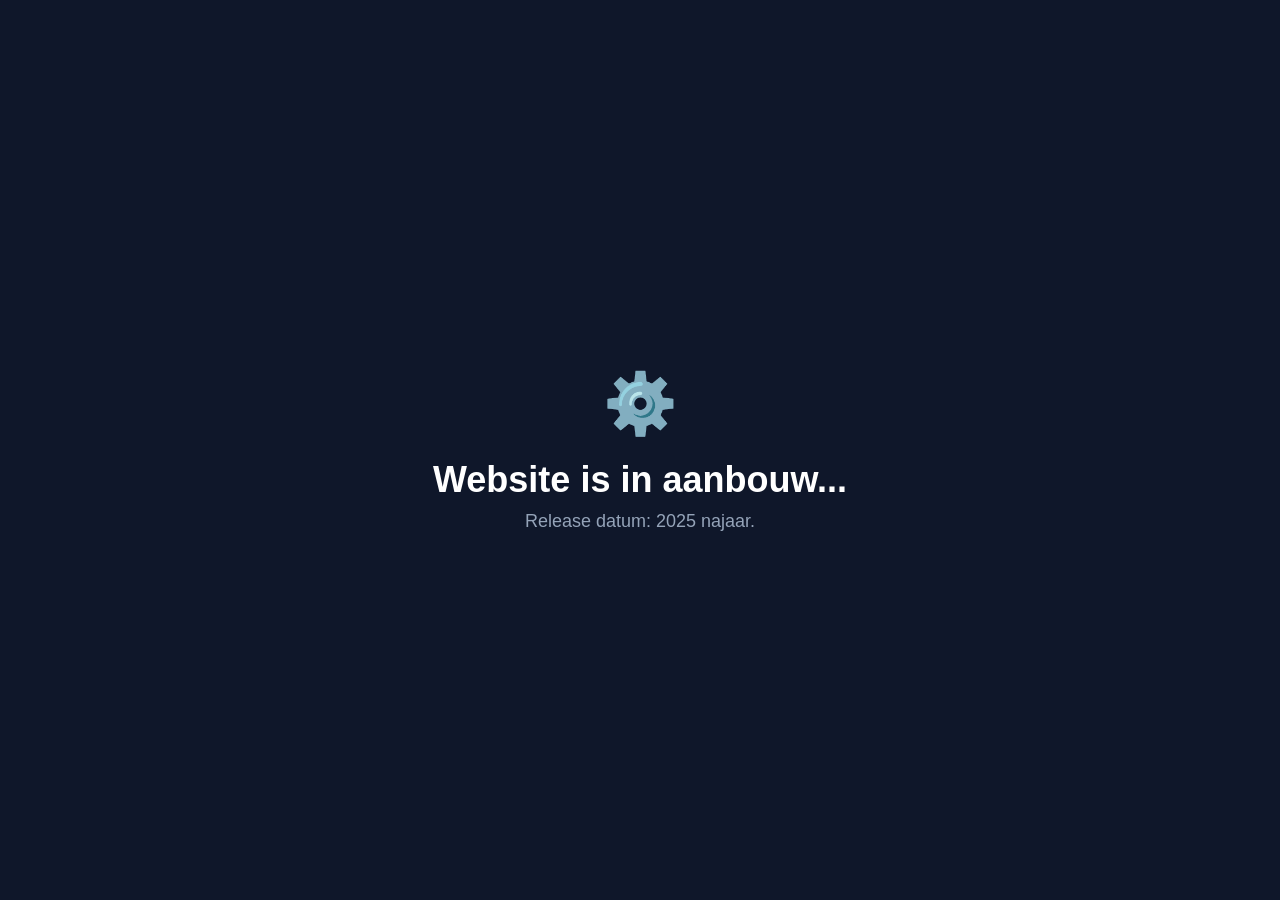
==== index.html @ d1f27d61 "Rename wip.html to index.html" ====
<!DOCTYPE html>
<html lang="nl">
<head>
    <meta charset="UTF-8">
    <title>Coming Soon</title>
    <link rel="stylesheet" href="wip.css">
</head>
<body>
    <div class="wip-container">
        <div class="gear">⚙️</div>
        <h1>Website is in aanbouw...</h1>
        <p class="hint">Release datum: 2025 najaar.</p>
    </div>
    <div id="countdown"></div>


    <script src="wip.js"></script>
</body>
</html>
---- wip.css ----
/* Basic reset */
* {
    margin: 0;
    padding: 0;
    box-sizing: border-box;
}

body {
    background-color: #0f172a;
    color: white;
    font-family: 'Segoe UI', Tahoma, Geneva, Verdana, sans-serif;
    height: 100vh;
    display: flex;
    align-items: center;
    justify-content: center;
}

.wip-container {
    text-align: center;
    animation: fadeIn 1.5s ease forwards;
    opacity: 0;
}

h1 {
    font-size: 36px;
    margin-bottom: 10px;
}

.hint {
    font-size: 18px;
    color: #94a3b8;
    animation: pulse 2s ease-in-out infinite;
    margin-top: 10px;
}


.gear {
    font-size: 60px;
    animation: spin 4s linear infinite;
    margin-bottom: 20px;
}

/* Animaties */
@keyframes fadeIn {
    to { opacity: 1; }
}

@keyframes pulse {
    0%, 100% { opacity: 0.6; }
    50% { opacity: 1; }
}

@keyframes spin {
    from { transform: rotate(0deg); }
    to { transform: rotate(360deg); }
}
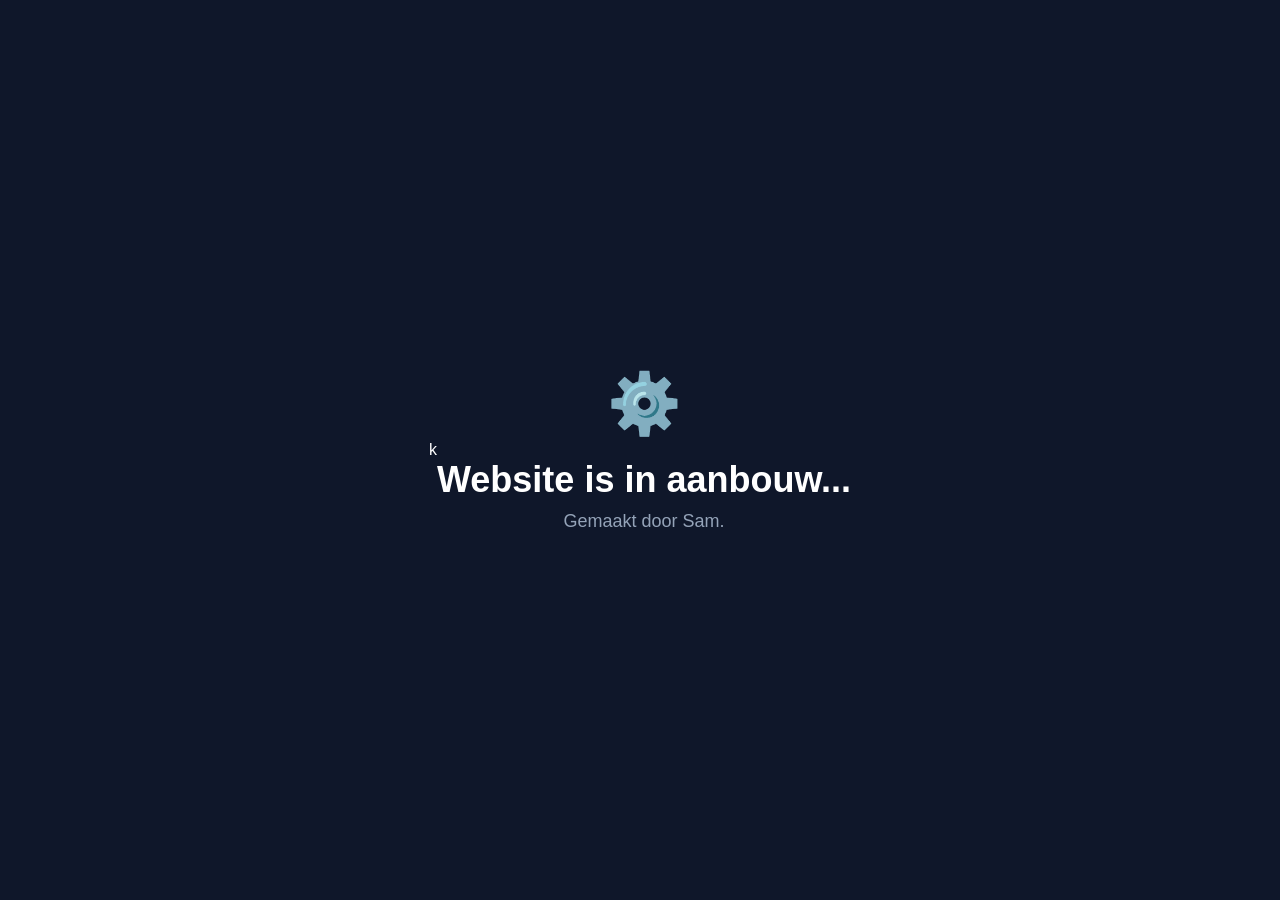
==== commit 9d126ce5: "Update index.html" ====
--- a/index.html
+++ b/index.html
@@ -1,4 +1,4 @@
-<!DOCTYPE html>
+k<!DOCTYPE html>
 <html lang="nl">
 <head>
     <meta charset="UTF-8">
@@ -9,7 +9,7 @@
     <div class="wip-container">
         <div class="gear">⚙️</div>
         <h1>Website is in aanbouw...</h1>
-        <p class="hint">Release datum: 2025 najaar.</p>
+        <p class="hint">Gemaakt door Sam.</p>
     </div>
     <div id="countdown"></div>
 
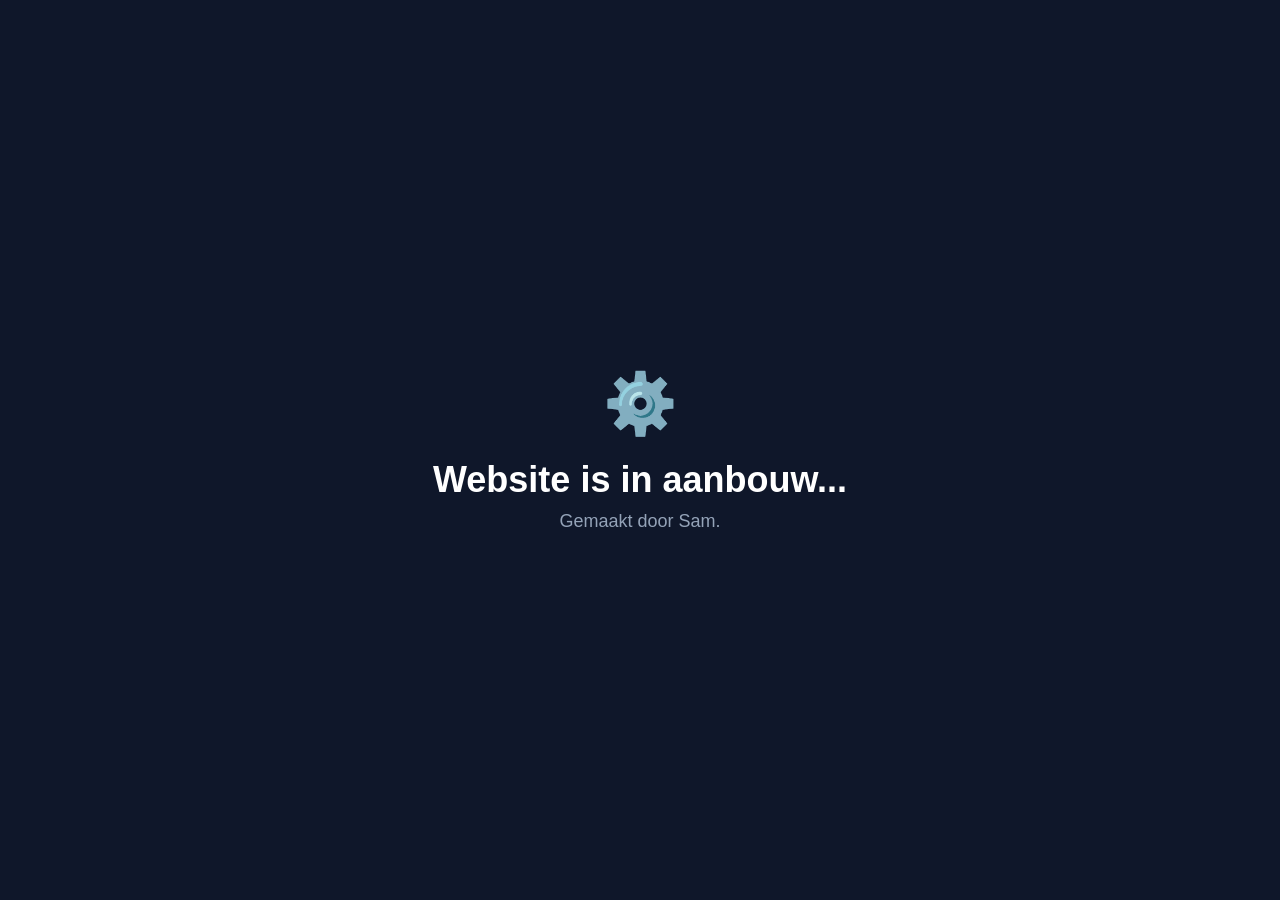
==== commit d3e462e9: "Update index.html" ====
--- a/index.html
+++ b/index.html
@@ -1,4 +1,4 @@
-k<!DOCTYPE html>
+<!DOCTYPE html>
 <html lang="nl">
 <head>
     <meta charset="UTF-8">
@@ -11,7 +11,6 @@
         <h1>Website is in aanbouw...</h1>
         <p class="hint">Gemaakt door Sam.</p>
     </div>
-    <div id="countdown"></div>
 
 
     <script src="wip.js"></script>
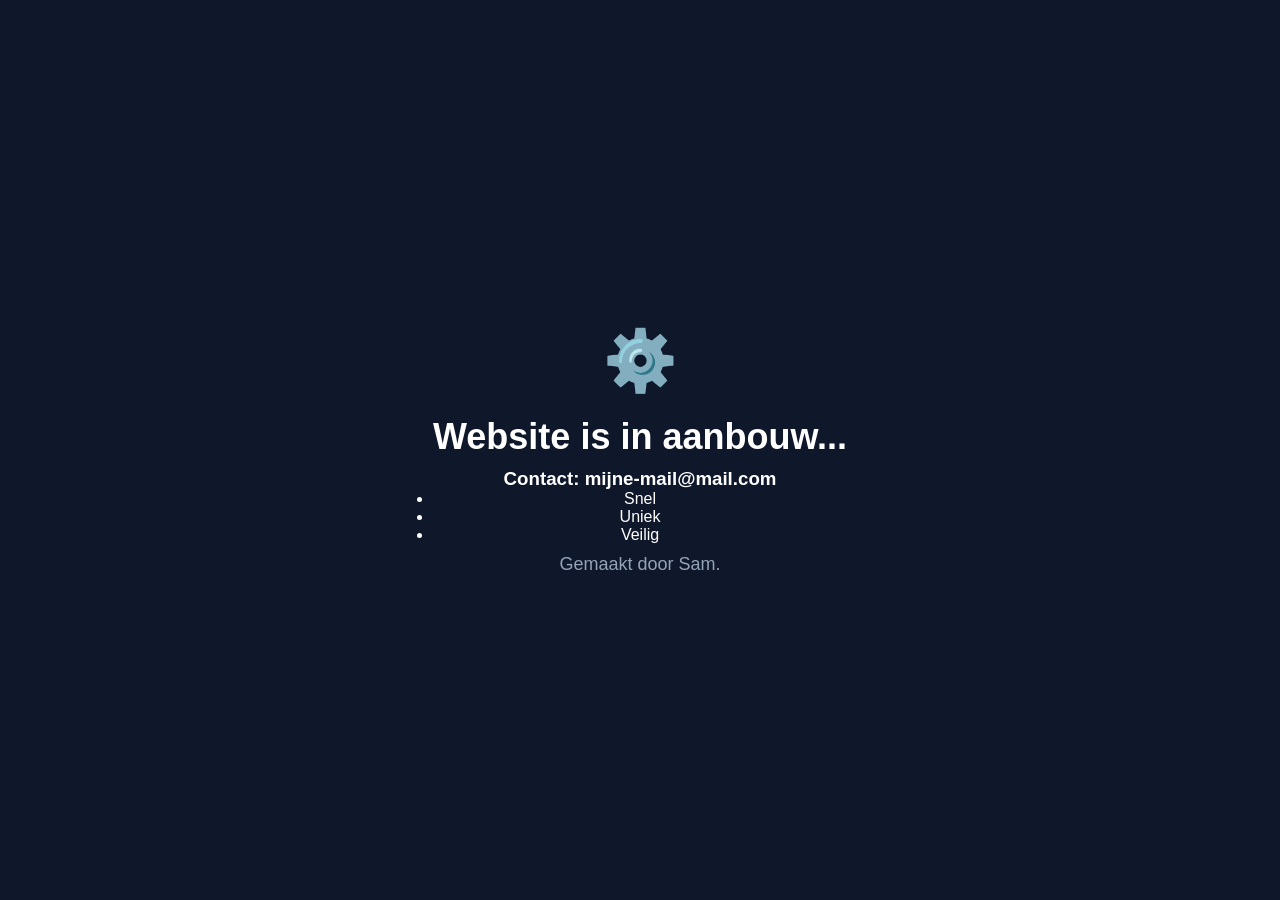
==== commit c1cb1fff: "Update index.html" ====
--- a/index.html
+++ b/index.html
@@ -9,7 +9,18 @@
     <div class="wip-container">
         <div class="gear">⚙️</div>
         <h1>Website is in aanbouw...</h1>
+        <h3>Contact: mijne-mail@mail.com</h3>
+
+
+        <ul>
+  <li>Snel</li>
+  <li>Uniek</li>
+  <li>Veilig</li>
+</ul>
+        
         <p class="hint">Gemaakt door Sam.</p>
+
+        
     </div>
 
 
